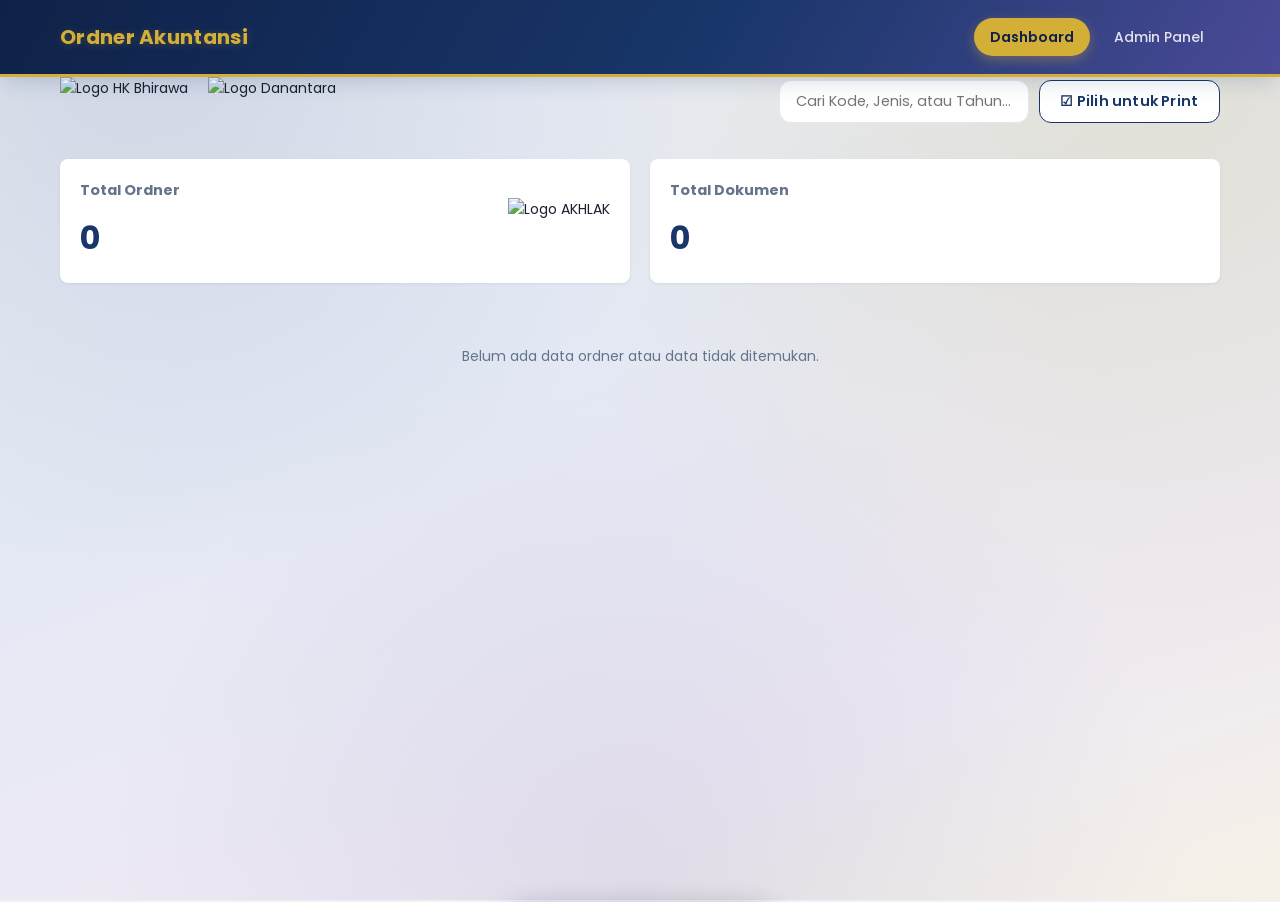
==== index.html @ 63de529e "Update index.html" ====
<!DOCTYPE html>
<html lang="id">
<head>
    <meta charset="UTF-8">
    <meta name="viewport" content="width=device-width, initial-scale=1.0">
    <title>Dashboard - Daftar Ordner Akuntansi</title>
    <link rel="stylesheet" href="css/style.css">
</head>
<body>
    
    <!-- Navbar -->
    <nav class="navbar">
        <div class="container">
            <div class="brand">
                Ordner Akuntansi
            </div>
            <div class="nav-links">
                <a href="index.html" class="active">Dashboard</a>
                <a href="admin.html">Admin Panel</a>
            </div>
        </div>
    </nav>

    <!-- Konten Utama -->
    <main class="container">
        <header class="page-header" style="display: flex; justify-content: space-between; align-items: center; flex-wrap: wrap; gap: 15px;">
            
            <!-- Posisi Logo HK Bhirawa bersandingan dengan Logo Danantara -->
            <div style="display: flex; align-items: center; gap: 20px;">
                <img src="https://bhirawasteel.com/wp-content/uploads/2023/01/cropped-Logo-HK-Bhirawa-300x85-1.png" alt="Logo HK Bhirawa" style="height: 50px;">
                <img src="https://zonalogo.com/assets/logo-danantara.webp?asset=875&w=240" alt="Logo Danantara" style="height: 50px; object-fit: contain;">
            </div>
            
            <div class="header-actions" style="display: flex; gap: 10px; flex-wrap: wrap;">
                <input type="text" id="searchInput" class="form-control search-input" placeholder="Cari Kode, Jenis, atau Tahun..." style="width: 250px;">
                <button id="btnBulkSelect" class="btn btn-outline">☑ Pilih untuk Print</button>
            </div>
        </header>

        <!-- Statistik -->
        <div class="stats-container" style="display: grid; grid-template-columns: repeat(auto-fit, minmax(200px, 1fr)); gap: 20px; margin-bottom: 30px;">
            
            <!-- KOTAK TOTAL ORDNER + LOGO AKHLAK -->
            <div class="stat-card" style="background: var(--white); padding: 20px; border-radius: 8px; box-shadow: var(--shadow-sm); border-left: 4px solid var(--gold-secondary); display: flex; justify-content: space-between; align-items: center;">
                <div>
                    <h3 style="font-size: 0.9rem; color: var(--text-muted); margin-bottom: 10px;">Total Ordner</h3>
                    <p class="stat-number" id="totalOrdner" style="font-size: 2rem; font-weight: bold; color: var(--navy-primary); margin: 0;">0</p>
                </div>
                <img src="https://www.bni.co.id/portals/1/BNI/Beranda/images/LOGO-AKHLAK-NOBG-v2.jpg" alt="Logo AKHLAK" style="height: 45px; object-fit: contain;">
            </div>

            <!-- KOTAK TOTAL DOKUMEN -->
            <div class="stat-card" style="background: var(--white); padding: 20px; border-radius: 8px; box-shadow: var(--shadow-sm); border-left: 4px solid var(--gold-secondary); display: flex; justify-content: space-between; align-items: center;">
                <div>
                    <h3 style="font-size: 0.9rem; color: var(--text-muted); margin-bottom: 10px;">Total Dokumen</h3>
                    <p class="stat-number" id="totalDokumen" style="font-size: 2rem; font-weight: bold; color: var(--navy-primary); margin: 0;">0</p>
                </div>
            </div>
            
        </div>

        <!-- Daftar Ordner (Grid) -->
        <div id="ordnerList" class="ordner-grid">
            <!-- Data akan dirender di sini oleh JavaScript -->
        </div>
    </main>

    <!-- Panel Aksi Bulk (Melayang di bawah) -->
    <div class="bulk-action-panel" id="bulkActionPanel">
        <div class="bulk-action-content">
            <span style="font-weight: 600; color: white;"><span id="selectedCount">0</span>/4 Ordner Terpilih</span>
            <div style="display: flex; gap: 10px;">
                <button id="btnExecuteBulkPrint" class="btn btn-gold">🖨️ Print Label</button>
                <button id="btnCancelBulkSelect" class="btn btn-danger">Batal</button>
            </div>
        </div>
    </div>

    <!-- Script -->
    <script src="js/storage.js"></script>
    <script src="js/data.js"></script>
    <script src="js/index.js"></script>
</body>
</html>
---- css/style.css ----
/* =========================================================
   1. GOOGLE FONTS & VARIABLES
========================================================= */
@import url('https://fonts.googleapis.com/css2?family=Poppins:wght@300;400;500;600;700;800&display=swap');

:root {
    /* Color Palette */
    --navy-primary: #183669;
    --navy-secondary: #4a4a96;
    --navy-deep: #0F2148;
    --gold-primary: #D4AF37;
    --gold-hover: #C5A030;
    --gold-light: #F3E5AB;
    --white: #FFFFFF;
    --bg-light: #F4F6FB;
    --text-dark: #1A202C;
    --text-muted: #64748B;
    --border-color: #E2E8F0;

    /* Status Colors */
    --danger: #EF4444;
    --danger-hover: #DC2626;
    --success: #10B981;
    --info: #3B82F6;

    /* Shadow & Border Radius */
    --shadow-sm: 0 1px 3px 0 rgba(24, 54, 105, 0.08);
    --shadow-md: 0 8px 20px -4px rgba(24, 54, 105, 0.18);
    --shadow-lg: 0 20px 40px -8px rgba(24, 54, 105, 0.25);
    --radius: 12px;
}

/* =========================================================
   2. GLOBAL RESET & TYPOGRAPHY
========================================================= */
* {
    margin: 0;
    padding: 0;
    box-sizing: border-box;
}

body {
    font-family: 'Poppins', sans-serif;
    background-color: #EEF1F8;
    background-image:
        radial-gradient(circle at 10% 0%, rgba(24, 54, 105, 0.14) 0%, transparent 40%),
        radial-gradient(circle at 90% 10%, rgba(212, 175, 55, 0.16) 0%, transparent 45%),
        radial-gradient(circle at 50% 100%, rgba(74, 74, 150, 0.10) 0%, transparent 50%),
        linear-gradient(160deg, #EEF1F8 0%, #E4E9F5 40%, #EFEAF4 75%, #F6F1E6 100%);
    background-attachment: fixed;
    color: var(--text-dark);
    line-height: 1.6;
    font-size: 14px;
}

a {
    text-decoration: none;
    color: inherit;
}

ul {
    list-style: none;
}

.container {
    width: 100%;
    max-width: 1200px;
    margin: 0 auto;
    padding: 0 20px;
}

/* =========================================================
   3. NAVBAR & HEADER
========================================================= */
.navbar {
    background: linear-gradient(120deg, var(--navy-deep) 0%, var(--navy-primary) 55%, var(--navy-secondary) 100%);
    color: var(--white);
    padding: 1.1rem 0;
    box-shadow: var(--shadow-md);
    position: sticky;
    top: 0;
    z-index: 100;
    border-bottom: 3px solid var(--gold-primary);
}

.navbar .container {
    display: flex;
    justify-content: space-between;
    align-items: center;
}

.brand {
    display: flex;
    align-items: center;
    gap: 12px;
    font-size: 1.25rem;
    font-weight: 700;
    letter-spacing: 0.3px;
    color: var(--gold-primary);
    text-shadow: 0 1px 8px rgba(212, 175, 55, 0.25);
}

.brand img {
    height: 40px;
}

.nav-links {
    display: flex;
    gap: 8px;
}

.nav-links a {
    color: rgba(255, 255, 255, 0.85);
    font-weight: 500;
    transition: all 0.25s ease;
    padding: 8px 16px;
    border-radius: 999px;
}

.nav-links a:hover {
    color: var(--white);
    background-color: rgba(255, 255, 255, 0.08);
}

.nav-links a.active {
    color: var(--navy-deep);
    background-color: var(--gold-primary);
    font-weight: 600;
    box-shadow: 0 4px 12px rgba(212, 175, 55, 0.35);
}

/* =========================================================
   4. LAYOUT & MAIN CONTENT
========================================================= */
main {
    padding: 2.5rem 0;
    min-height: calc(100vh - 75px);
}

.page-header {
    display: flex;
    justify-content: space-between;
    align-items: center;
    margin-bottom: 2rem;
    flex-wrap: wrap;
    gap: 1rem;
}

.page-title {
    color: var(--navy-primary);
    font-size: 1.6rem;
    font-weight: 700;
    position: relative;
    padding-left: 16px;
}

.page-title::before {
    content: "";
    position: absolute;
    left: 0;
    top: 4px;
    bottom: 4px;
    width: 5px;
    border-radius: 4px;
    background: linear-gradient(180deg, var(--gold-primary), var(--navy-primary));
}

/* =========================================================
   5. COMPONENTS (BUTTONS, INPUTS, BADGES)
========================================================= */
.btn {
    display: inline-flex;
    align-items: center;
    justify-content: center;
    gap: 8px;
    padding: 0.65rem 1.3rem;
    border: none;
    border-radius: var(--radius);
    cursor: pointer;
    font-family: 'Poppins', sans-serif;
    font-weight: 600;
    font-size: 0.9rem;
    transition: all 0.25s ease;
    letter-spacing: 0.2px;
}

.btn-primary {
    background: linear-gradient(135deg, var(--navy-primary), var(--navy-secondary));
    color: var(--white);
    box-shadow: 0 4px 12px rgba(24, 54, 105, 0.25);
}

.btn-primary:hover {
    transform: translateY(-2px);
    box-shadow: 0 8px 18px rgba(24, 54, 105, 0.32);
}

.btn-gold {
    background: linear-gradient(135deg, var(--gold-primary), var(--gold-hover));
    color: var(--navy-deep);
    box-shadow: 0 4px 12px rgba(212, 175, 55, 0.35);
}

.btn-gold:hover {
    transform: translateY(-2px);
    box-shadow: 0 8px 18px rgba(212, 175, 55, 0.45);
}

.btn-danger {
    background: linear-gradient(135deg, var(--danger), var(--danger-hover));
    color: var(--white);
    box-shadow: 0 4px 12px rgba(239, 68, 68, 0.3);
}

.btn-danger:hover {
    transform: translateY(-2px);
    box-shadow: 0 8px 18px rgba(239, 68, 68, 0.4);
}

.btn-outline {
    background-color: var(--white);
    border: 1.5px solid var(--navy-primary);
    color: var(--navy-primary);
}

.btn-outline:hover {
    background-color: var(--navy-primary);
    color: var(--white);
    transform: translateY(-2px);
}

.form-group {
    margin-bottom: 1.2rem;
}

.form-group label {
    display: block;
    margin-bottom: 0.5rem;
    font-weight: 500;
    color: var(--navy-secondary);
}

.form-control {
    width: 100%;
    padding: 0.65rem 1rem;
    border: 1.5px solid var(--border-color);
    border-radius: var(--radius);
    font-family: 'Poppins', sans-serif;
    font-size: 0.9rem;
    background-color: var(--white);
    transition: all 0.25s ease;
}

.form-control:focus {
    outline: none;
    border-color: var(--gold-primary);
    box-shadow: 0 0 0 4px rgba(212, 175, 55, 0.15);
}

.search-bar {
    display: flex;
    gap: 10px;
    width: 100%;
    max-width: 400px;
}

.badge {
    padding: 5px 12px;
    border-radius: 999px;
    font-size: 0.72rem;
    font-weight: 700;
    letter-spacing: 0.3px;
    text-transform: uppercase;
}

.badge-active { background-color: #D1FAE5; color: #059669; }
.badge-inactive { background-color: #FEE2E2; color: var(--danger); }

/* =========================================================
   6. CARDS (ORDNER LIST)
========================================================= */
.dashboard-stats {
    display: grid;
    grid-template-columns: repeat(auto-fit, minmax(200px, 1fr));
    gap: 1.5rem;
    margin-bottom: 2rem;
}

.stat-card {
    background: linear-gradient(150deg, var(--white) 60%, #FCFAF2 100%);
    padding: 1.6rem;
    border-radius: var(--radius);
    box-shadow: var(--shadow-sm);
    border-left: 5px solid var(--gold-primary);
    transition: transform 0.25s ease, box-shadow 0.25s ease;
}

.stat-card:hover {
    transform: translateY(-3px);
    box-shadow: var(--shadow-md);
}

.stat-title {
    font-size: 0.85rem;
    color: var(--text-muted);
    font-weight: 500;
}

.stat-value {
    font-size: 1.8rem;
    font-weight: 700;
    color: var(--navy-primary);
}

.ordner-grid {
    display: grid;
    grid-template-columns: repeat(auto-fill, minmax(280px, 1fr));
    gap: 1.5rem;
}

.ordner-card {
    background: var(--white);
    border-radius: var(--radius);
    padding: 1.6rem;
    box-shadow: var(--shadow-sm);
    border-top: 4px solid var(--navy-primary);
    background-image: linear-gradient(180deg, rgba(24,54,105,0.03) 0%, transparent 10%);
    transition: transform 0.25s ease, box-shadow 0.25s ease, border-color 0.3s ease;
    display: flex;
    flex-direction: column;
    position: relative;
}

.ordner-card:hover {
    transform: translateY(-6px);
    box-shadow: var(--shadow-lg);
    border-top-color: var(--gold-primary);
}

.ordner-card-header {
    display: flex;
    justify-content: space-between;
    align-items: flex-start;
    margin-bottom: 1rem;
}

.ordner-code {
    font-size: 1.15rem;
    font-weight: 700;
    color: var(--navy-primary);
    letter-spacing: 0.3px;
}

.ordner-details {
    flex-grow: 1;
    margin-bottom: 1.5rem;
}

.ordner-details p {
    font-size: 0.85rem;
    color: var(--text-muted);
    margin-bottom: 0.4rem;
}

.ordner-details span {
    font-weight: 600;
    color: var(--text-dark);
}

/* =========================================================
   7. TABLES & MODALS
========================================================= */
.table-responsive {
    overflow-x: auto;
    background: var(--white);
    border-radius: var(--radius);
    box-shadow: var(--shadow-sm);
    border: 1px solid var(--border-color);
}

.data-table {
    width: 100%;
    border-collapse: collapse;
    min-width: 800px;
}

.data-table th, .data-table td {
    padding: 14px 16px;
    text-align: left;
    border-bottom: 1px solid var(--border-color);
}

.data-table tbody tr {
    transition: background-color 0.2s ease;
}

.data-table tbody tr:hover {
    background-color: #F7F9FC;
}

.data-table th {
    background: linear-gradient(120deg, var(--navy-deep), var(--navy-primary));
    color: var(--white);
    font-weight: 600;
    font-size: 0.85rem;
    letter-spacing: 0.3px;
    text-transform: uppercase;
}

.modal {
    display: none;
    position: fixed;
    top: 0; left: 0; width: 100%; height: 100%;
    background-color: rgba(15, 23, 42, 0.65);
    backdrop-filter: blur(3px);
    z-index: 1000;
    align-items: center; justify-content: center;
    opacity: 0; transition: opacity 0.3s ease;
}
.modal.active { display: flex; opacity: 1; }
.modal-content {
    background-color: var(--white);
    width: 100%; max-width: 600px;
    border-radius: var(--radius);
    box-shadow: var(--shadow-lg);
    max-height: 90vh; display: flex; flex-direction: column;
    border-top: 4px solid var(--gold-primary);
}
.modal-header { padding: 1.5rem; border-bottom: 1px solid var(--border-color); display: flex; justify-content: space-between; }
.modal-title { font-size: 1.2rem; font-weight: 700; color: var(--navy-primary); }
.close-btn { background: none; border: none; font-size: 1.5rem; cursor: pointer; color: var(--text-muted); transition: color 0.2s; }
.close-btn:hover { color: var(--danger); }
.modal-body { padding: 1.5rem; overflow-y: auto; }
.modal-footer { padding: 1.5rem; border-top: 1px solid var(--border-color); display: flex; justify-content: flex-end; gap: 10px; }
.form-row { display: grid; grid-template-columns: 1fr 1fr; gap: 1rem; }

/* =========================================================
   8. PRINT MEDIA QUERIES (GLOBAL)
========================================================= */
.print-area { display: none; }
@media print {
    @page { size: A4 portrait; margin: 0; }
    body { background-color: var(--white); background-image: none; }
    .navbar, .no-print, .btn, .page-header { display: none !important; }
    .print-area { display: block; width: 100%; height: 100vh; }
}

@media (max-width: 768px) {
    .form-row { grid-template-columns: 1fr; }
    .page-header { flex-direction: column; align-items: flex-start; }
    .nav-links { display: none; }
}

/* =========================================================
   9. BULK ACTION MODE (DASHBOARD)
========================================================= */
.card-checkbox-wrapper {
    display: none;
    align-items: center;
    gap: 8px;
    margin-bottom: 10px;
    padding-bottom: 10px;
    border-bottom: 1px dashed var(--border-color);
}

.card-checkbox-wrapper input[type="checkbox"] {
    width: 18px;
    height: 18px;
    cursor: pointer;
    accent-color: var(--gold-primary);
}

.card-checkbox-wrapper label {
    font-size: 0.85rem;
    font-weight: 500;
    color: var(--navy-primary);
    cursor: pointer;
}

.ordner-grid.select-mode .card-checkbox-wrapper {
    display: flex;
}

.ordner-grid.select-mode .ordner-card {
    cursor: pointer;
}

.ordner-card.selected {
    border-color: var(--gold-primary);
    background-color: #FEFCF6;
    box-shadow: var(--shadow-md);
}

.bulk-action-panel {
    position: fixed;
    bottom: -100px;
    left: 50%;
    transform: translateX(-50%);
    background: linear-gradient(120deg, var(--navy-deep), var(--navy-primary));
    color: var(--white);
    padding: 1rem 2rem;
    border-radius: 50px;
    box-shadow: 0 10px 30px rgba(15, 33, 72, 0.4);
    display: flex;
    align-items: center;
    gap: 20px;
    z-index: 1000;
    transition: bottom 0.3s cubic-bezier(0.4, 0, 0.2, 1);
    border: 1px solid rgba(212, 175, 55, 0.3);
}

.bulk-action-panel.show {
    bottom: 30px;
}

.bulk-action-panel .selection-info {
    font-weight: 500;
    font-size: 1rem;
}
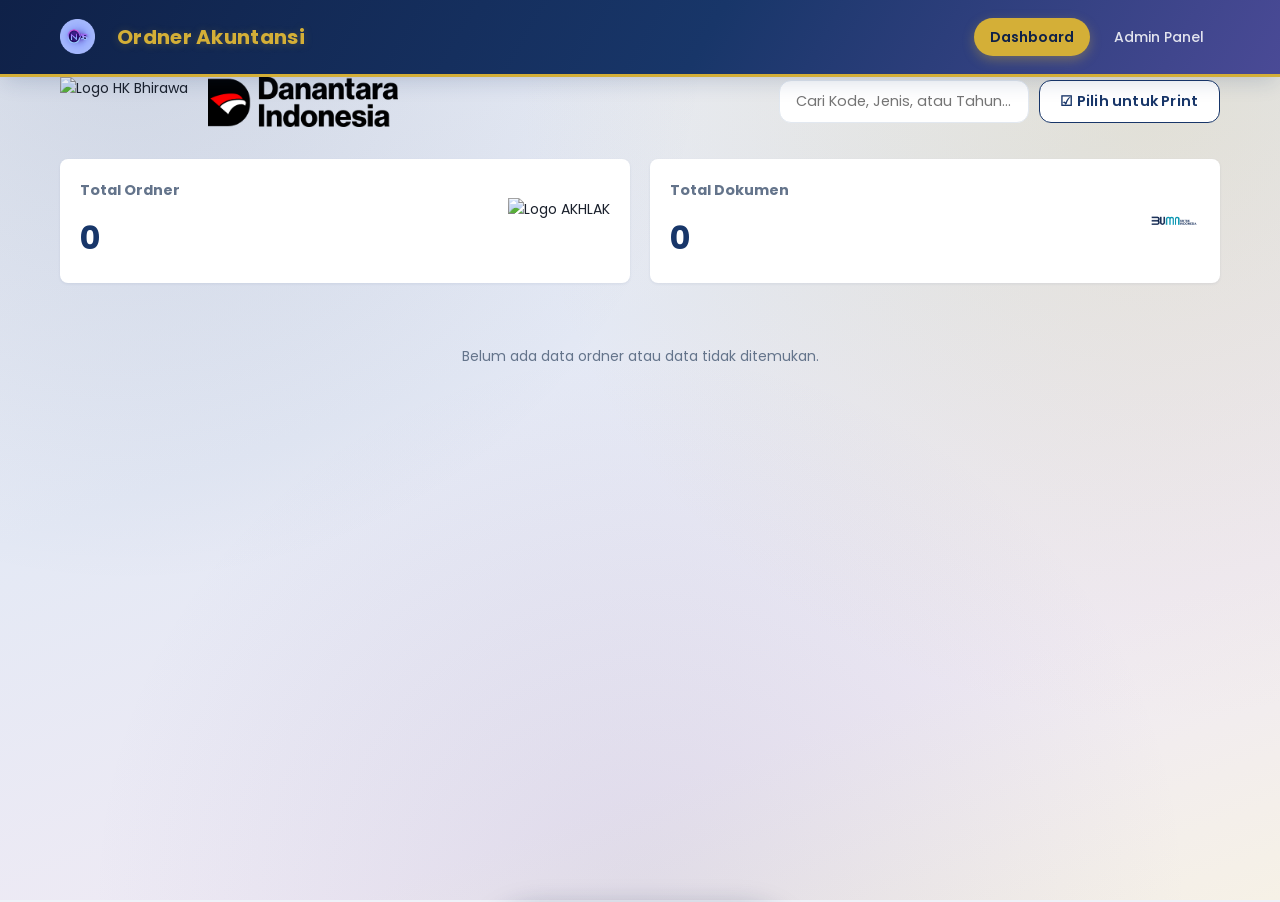
==== commit 85e47b51: "Update index.html" ====
--- a/index.html
+++ b/index.html
@@ -11,7 +11,9 @@
     <!-- Navbar -->
     <nav class="navbar">
         <div class="container">
-            <div class="brand">
+            <div class="brand" style="display: flex; align-items: center;">
+                <!-- Logo NAS -->
+                <img src="pic/33047458-fotor-20260711105326.png" alt="Logo NAS" style="height: 35px; margin-right: 10px; object-fit: contain;">
                 Ordner Akuntansi
             </div>
             <div class="nav-links">
@@ -25,10 +27,10 @@
     <main class="container">
         <header class="page-header" style="display: flex; justify-content: space-between; align-items: center; flex-wrap: wrap; gap: 15px;">
             
-            <!-- Posisi Logo HK Bhirawa bersandingan dengan Logo Danantara -->
+            <!-- Posisi Logo HK Bhirawa bersandingan dengan Logo Danantara Lokal -->
             <div style="display: flex; align-items: center; gap: 20px;">
                 <img src="https://bhirawasteel.com/wp-content/uploads/2023/01/cropped-Logo-HK-Bhirawa-300x85-1.png" alt="Logo HK Bhirawa" style="height: 50px;">
-                <img src="https://zonalogo.com/assets/logo-danantara.webp?asset=875&w=240" alt="Logo Danantara" style="height: 50px; object-fit: contain;">
+                <img src="pic/danantara.png" alt="Logo Danantara" style="height: 50px; object-fit: contain;">
             </div>
             
             <div class="header-actions" style="display: flex; gap: 10px; flex-wrap: wrap;">
@@ -49,12 +51,13 @@
                 <img src="https://www.bni.co.id/portals/1/BNI/Beranda/images/LOGO-AKHLAK-NOBG-v2.jpg" alt="Logo AKHLAK" style="height: 45px; object-fit: contain;">
             </div>
 
-            <!-- KOTAK TOTAL DOKUMEN -->
+            <!-- KOTAK TOTAL DOKUMEN + LOGO BUMN -->
             <div class="stat-card" style="background: var(--white); padding: 20px; border-radius: 8px; box-shadow: var(--shadow-sm); border-left: 4px solid var(--gold-secondary); display: flex; justify-content: space-between; align-items: center;">
                 <div>
                     <h3 style="font-size: 0.9rem; color: var(--text-muted); margin-bottom: 10px;">Total Dokumen</h3>
                     <p class="stat-number" id="totalDokumen" style="font-size: 2rem; font-weight: bold; color: var(--navy-primary); margin: 0;">0</p>
                 </div>
+                <img src="pic/bumn.png" alt="Logo BUMN" style="height: 40px; object-fit: contain;">
             </div>
             
         </div>
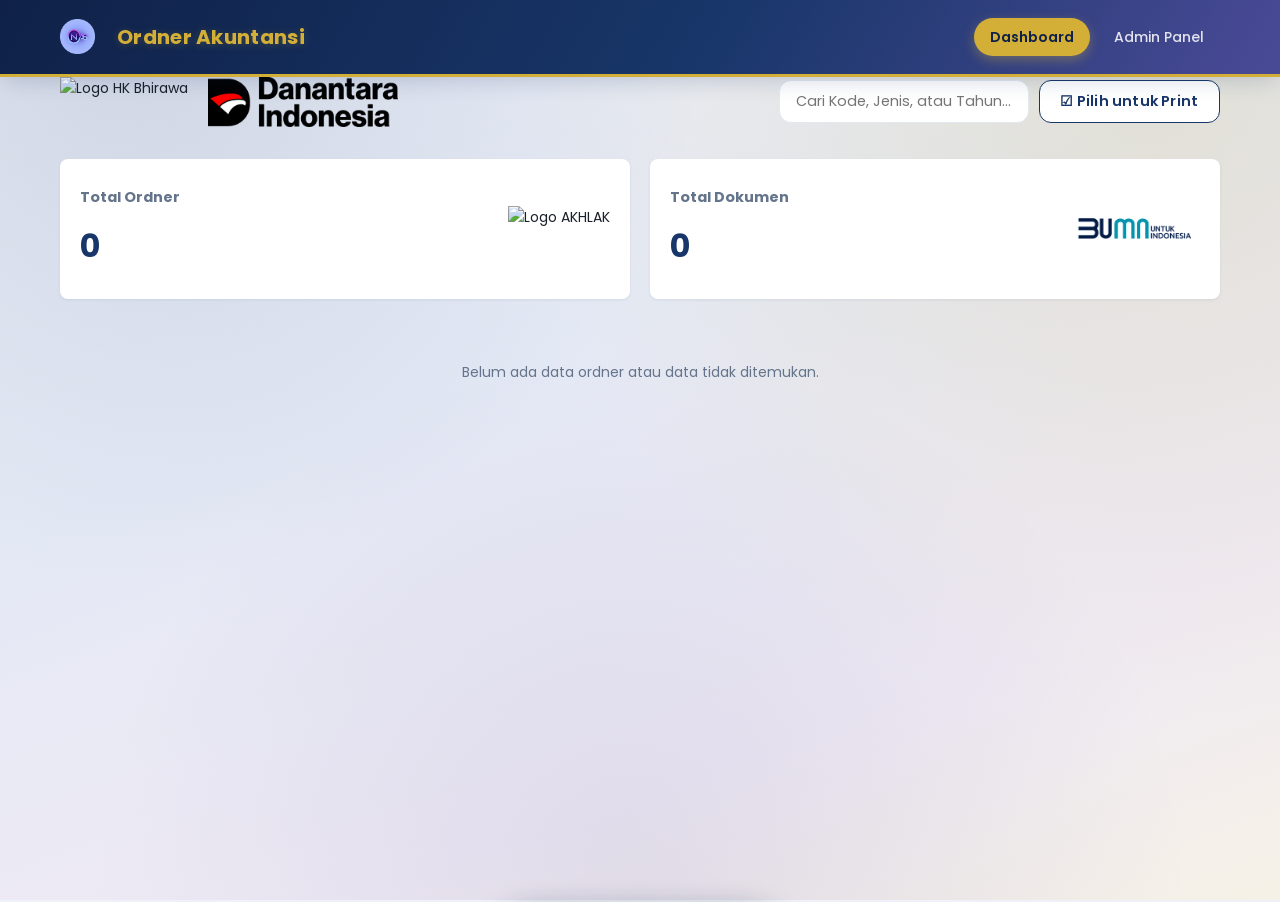
==== commit 58022cb5: "Update index.html" ====
--- a/index.html
+++ b/index.html
@@ -57,7 +57,7 @@
                     <h3 style="font-size: 0.9rem; color: var(--text-muted); margin-bottom: 10px;">Total Dokumen</h3>
                     <p class="stat-number" id="totalDokumen" style="font-size: 2rem; font-weight: bold; color: var(--navy-primary); margin: 0;">0</p>
                 </div>
-                <img src="pic/bumn.png" alt="Logo BUMN" style="height: 40px; object-fit: contain;">
+                <img src="pic/bumn.png" alt="Logo BUMN" style="height: 100px; object-fit: contain;">
             </div>
             
         </div>
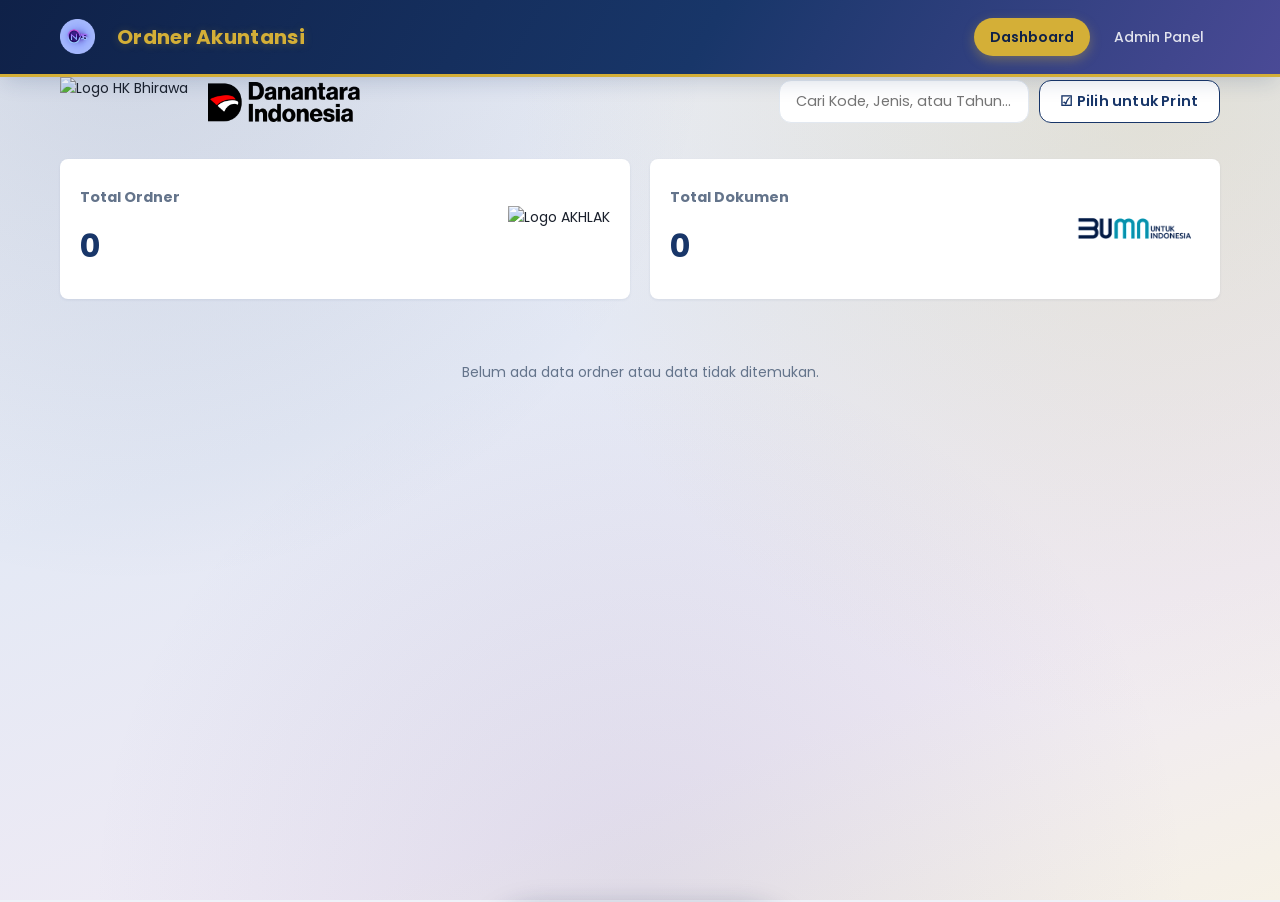
==== commit da6fdc95: "Update index.html" ====
--- a/index.html
+++ b/index.html
@@ -30,7 +30,7 @@
             <!-- Posisi Logo HK Bhirawa bersandingan dengan Logo Danantara Lokal -->
             <div style="display: flex; align-items: center; gap: 20px;">
                 <img src="https://bhirawasteel.com/wp-content/uploads/2023/01/cropped-Logo-HK-Bhirawa-300x85-1.png" alt="Logo HK Bhirawa" style="height: 50px;">
-                <img src="pic/danantara.png" alt="Logo Danantara" style="height: 50px; object-fit: contain;">
+                <img src="pic/danantara.png" alt="Logo Danantara" style="height: 40px; object-fit: contain;">
             </div>
             
             <div class="header-actions" style="display: flex; gap: 10px; flex-wrap: wrap;">
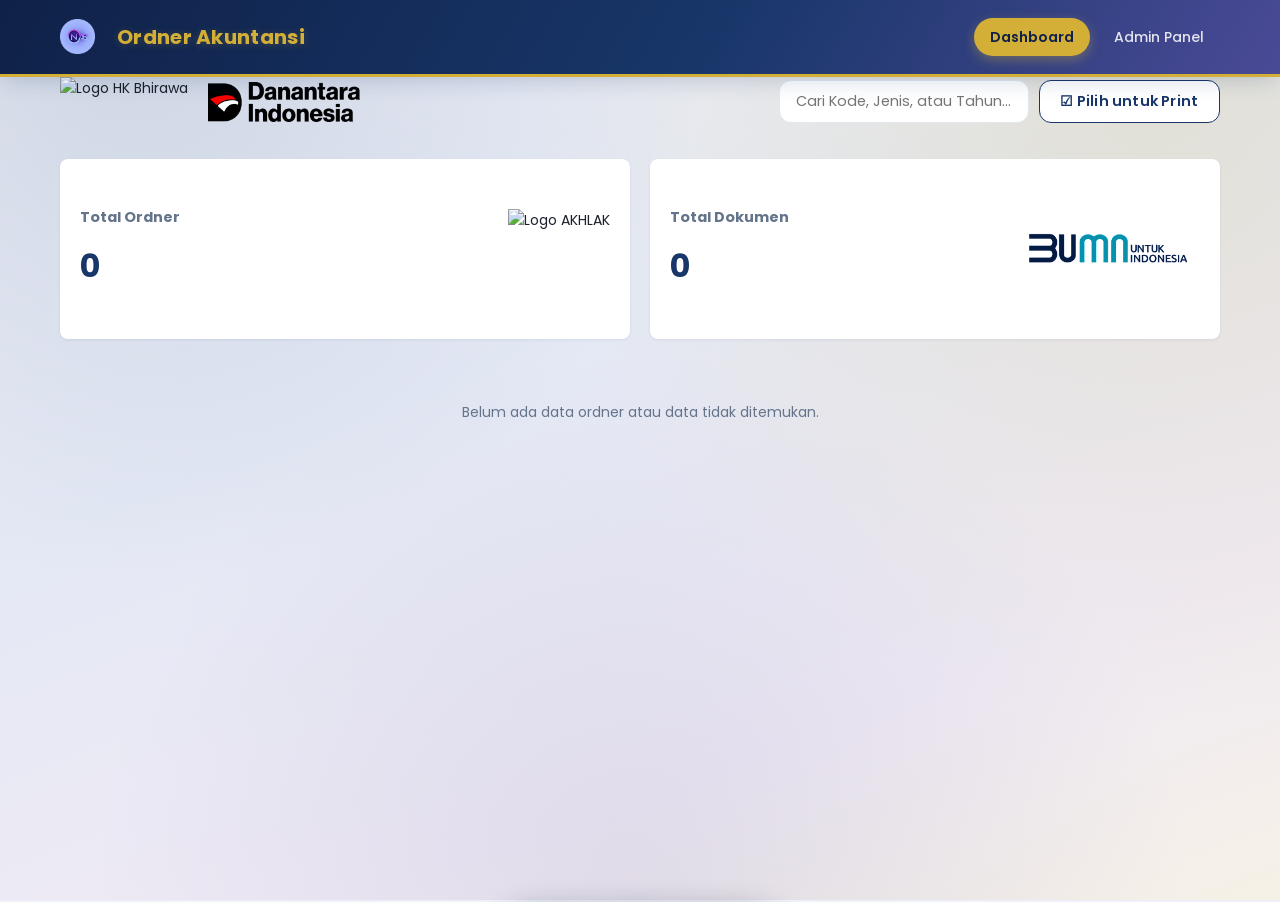
==== commit f828d58c: "Update index.html" ====
--- a/index.html
+++ b/index.html
@@ -48,7 +48,7 @@
                     <h3 style="font-size: 0.9rem; color: var(--text-muted); margin-bottom: 10px;">Total Ordner</h3>
                     <p class="stat-number" id="totalOrdner" style="font-size: 2rem; font-weight: bold; color: var(--navy-primary); margin: 0;">0</p>
                 </div>
-                <img src="https://www.bni.co.id/portals/1/BNI/Beranda/images/LOGO-AKHLAK-NOBG-v2.jpg" alt="Logo AKHLAK" style="height: 45px; object-fit: contain;">
+                <img src="https://www.bni.co.id/portals/1/BNI/Beranda/images/LOGO-AKHLAK-NOBG-v2.jpg" alt="Logo AKHLAK" style="height: 80px; object-fit: contain;">
             </div>
 
             <!-- KOTAK TOTAL DOKUMEN + LOGO BUMN -->
@@ -57,7 +57,7 @@
                     <h3 style="font-size: 0.9rem; color: var(--text-muted); margin-bottom: 10px;">Total Dokumen</h3>
                     <p class="stat-number" id="totalDokumen" style="font-size: 2rem; font-weight: bold; color: var(--navy-primary); margin: 0;">0</p>
                 </div>
-                <img src="pic/bumn.png" alt="Logo BUMN" style="height: 100px; object-fit: contain;">
+                <img src="pic/bumn.png" alt="Logo BUMN" style="height: 140px; object-fit: contain;">
             </div>
             
         </div>
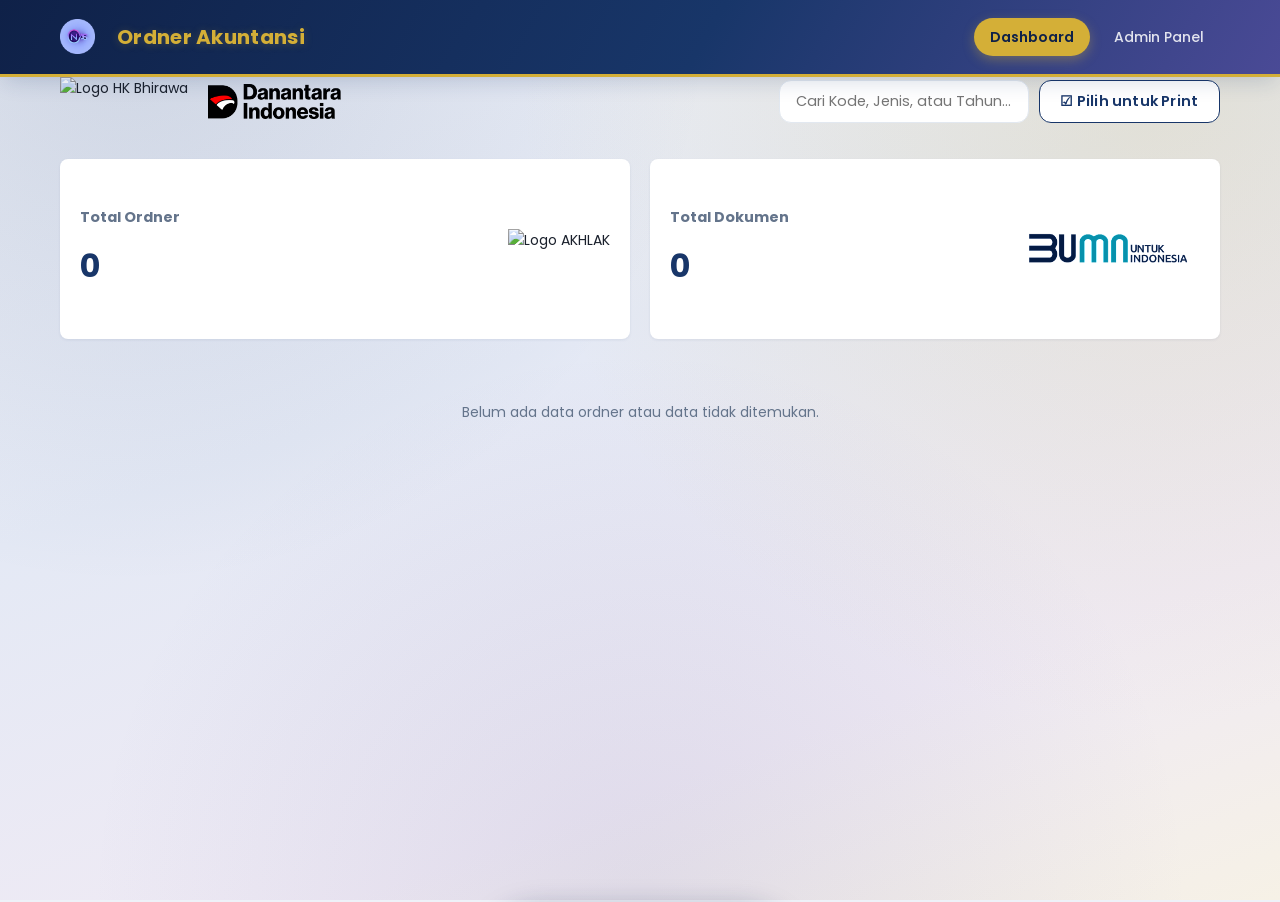
==== commit 8b05b848: "Update index.html" ====
--- a/index.html
+++ b/index.html
@@ -30,7 +30,7 @@
             <!-- Posisi Logo HK Bhirawa bersandingan dengan Logo Danantara Lokal -->
             <div style="display: flex; align-items: center; gap: 20px;">
                 <img src="https://bhirawasteel.com/wp-content/uploads/2023/01/cropped-Logo-HK-Bhirawa-300x85-1.png" alt="Logo HK Bhirawa" style="height: 50px;">
-                <img src="pic/danantara.png" alt="Logo Danantara" style="height: 40px; object-fit: contain;">
+                <img src="pic/danantara.png" alt="Logo Danantara" style="height: 35px; object-fit: contain;">
             </div>
             
             <div class="header-actions" style="display: flex; gap: 10px; flex-wrap: wrap;">
@@ -48,7 +48,7 @@
                     <h3 style="font-size: 0.9rem; color: var(--text-muted); margin-bottom: 10px;">Total Ordner</h3>
                     <p class="stat-number" id="totalOrdner" style="font-size: 2rem; font-weight: bold; color: var(--navy-primary); margin: 0;">0</p>
                 </div>
-                <img src="https://www.bni.co.id/portals/1/BNI/Beranda/images/LOGO-AKHLAK-NOBG-v2.jpg" alt="Logo AKHLAK" style="height: 80px; object-fit: contain;">
+                <img src="https://www.bni.co.id/portals/1/BNI/Beranda/images/LOGO-AKHLAK-NOBG-v2.jpg" alt="Logo AKHLAK" style="height: 40px; object-fit: contain;">
             </div>
 
             <!-- KOTAK TOTAL DOKUMEN + LOGO BUMN -->
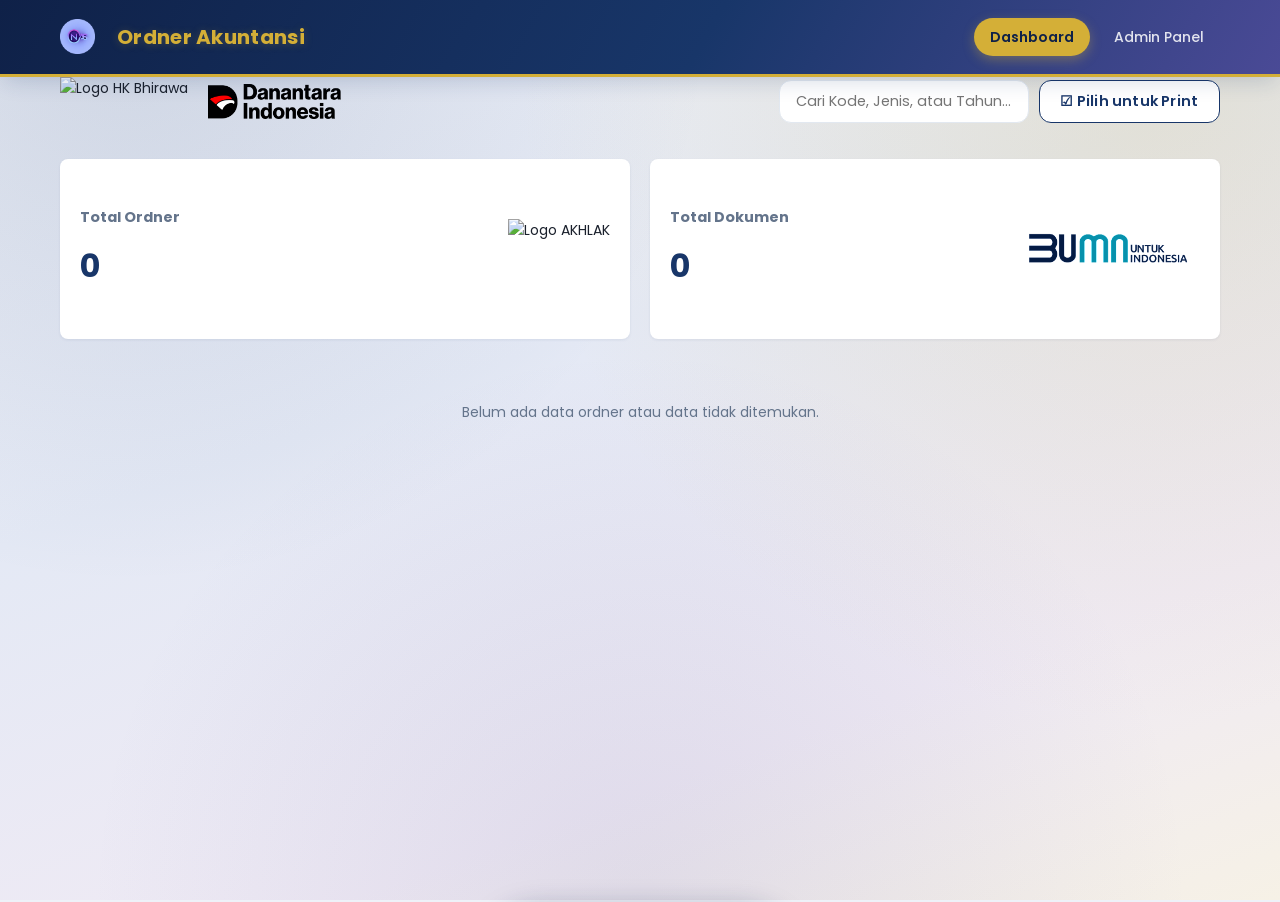
==== commit 03ebb8e4: "Update index.html" ====
--- a/index.html
+++ b/index.html
@@ -48,7 +48,7 @@
                     <h3 style="font-size: 0.9rem; color: var(--text-muted); margin-bottom: 10px;">Total Ordner</h3>
                     <p class="stat-number" id="totalOrdner" style="font-size: 2rem; font-weight: bold; color: var(--navy-primary); margin: 0;">0</p>
                 </div>
-                <img src="https://www.bni.co.id/portals/1/BNI/Beranda/images/LOGO-AKHLAK-NOBG-v2.jpg" alt="Logo AKHLAK" style="height: 40px; object-fit: contain;">
+                <img src="https://www.bni.co.id/portals/1/BNI/Beranda/images/LOGO-AKHLAK-NOBG-v2.jpg" alt="Logo AKHLAK" style="height: 60px; object-fit: contain;">
             </div>
 
             <!-- KOTAK TOTAL DOKUMEN + LOGO BUMN -->
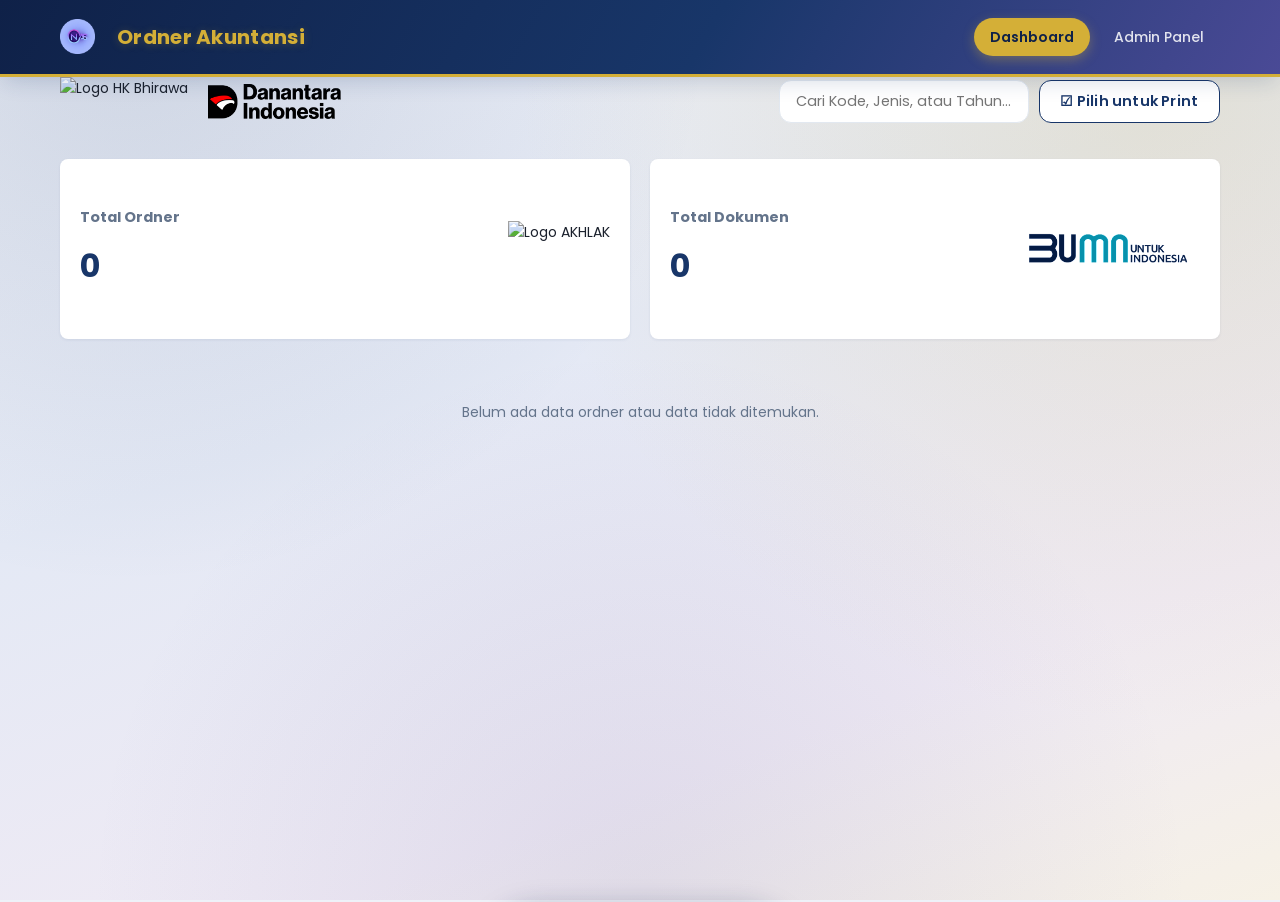
==== commit 2c0d8c89: "Update index.html" ====
--- a/index.html
+++ b/index.html
@@ -48,7 +48,7 @@
                     <h3 style="font-size: 0.9rem; color: var(--text-muted); margin-bottom: 10px;">Total Ordner</h3>
                     <p class="stat-number" id="totalOrdner" style="font-size: 2rem; font-weight: bold; color: var(--navy-primary); margin: 0;">0</p>
                 </div>
-                <img src="https://www.bni.co.id/portals/1/BNI/Beranda/images/LOGO-AKHLAK-NOBG-v2.jpg" alt="Logo AKHLAK" style="height: 60px; object-fit: contain;">
+                <img src="https://www.bni.co.id/portals/1/BNI/Beranda/images/LOGO-AKHLAK-NOBG-v2.jpg" alt="Logo AKHLAK" style="height: 55px; object-fit: contain;">
             </div>
 
             <!-- KOTAK TOTAL DOKUMEN + LOGO BUMN -->
